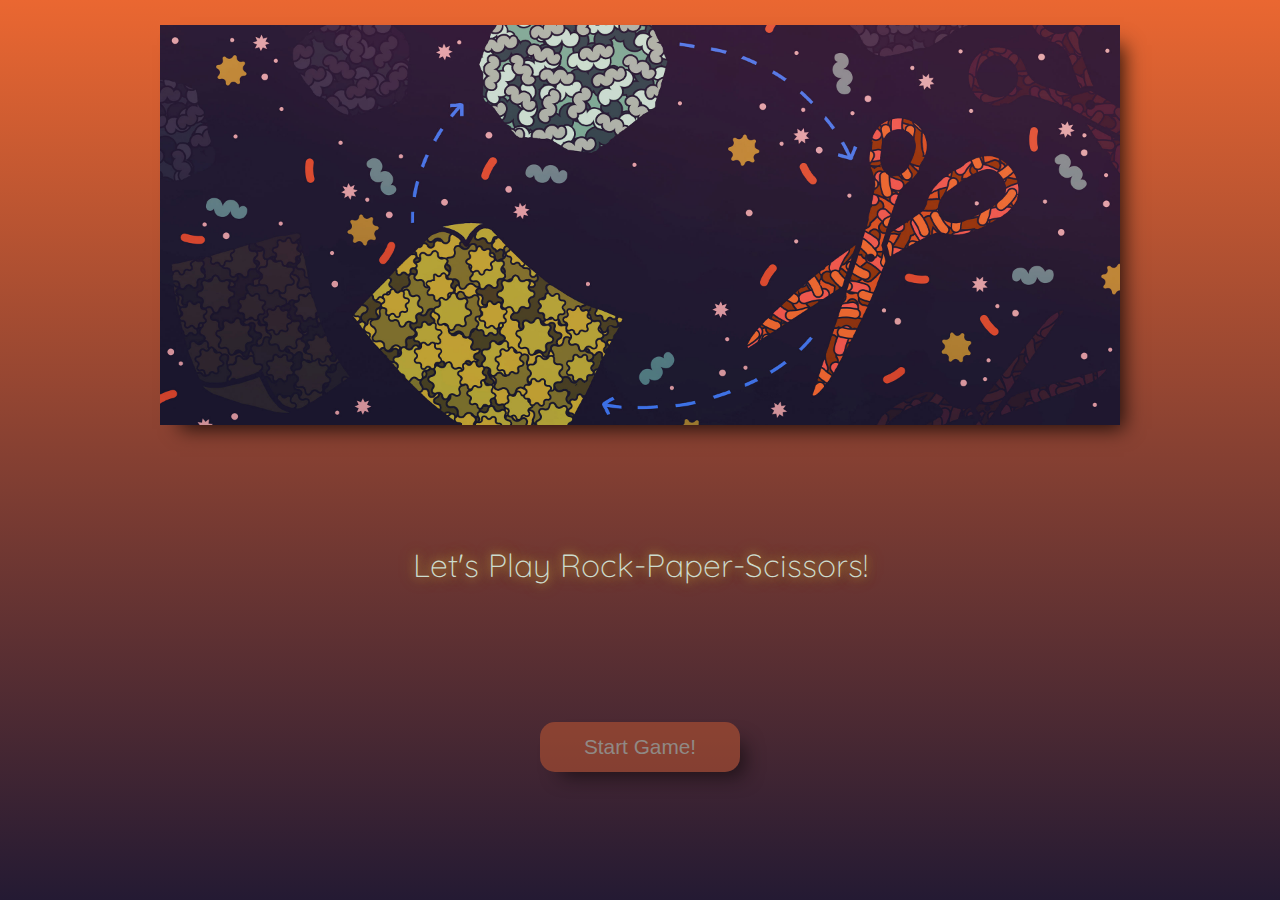
==== docs/index.html @ 83581713 "trying docs folder" ====
<!DOCTYPE html>
<html lang="en">
<head>
    <meta charset="UTF-8">
    <meta name="viewport" content="width=device-width, initial-scale=1.0">
    <title>Document</title>
    <link rel="stylesheet" href="/docs/css/style.css">
    <link href="https://fonts.googleapis.com/css?family=Quicksand:300,500" rel="stylesheet">
</head>
<body>
    
    <div class="body-container"> 
        <div class="bgImg">
            
        </div>
        <header>
            <h2 id="rock-paper-scissors-head">Let's Play Rock-Paper-Scissors!</h2>
        </header>
        <button onclick="document.location = '/docs/landing/landing.html'" id="start-game">Start Game!</button>  
    </div>
</body>
</html>
---- docs/css/style.css ----
body, html {
    margin: 0;
    padding: 0;
    height: 100vh;
    width: 100vw;
}

body {
    font-family: 'Quicksand', sans-serif;
}

.body-container {
    background: linear-gradient(#ea6731, #241a33);
    width: 100%;
    height: 100%;
    margin: 0;
    padding: 0;
    display: flex;
    flex-direction: column;
    /* justify-content: center; */
    align-items: center;
}

#rock-paper-scissors-head {
    margin-top: 100px;
    font-size: 2em;
    /* width: 50%; */
    /* -webkit-text-shadow: 12px 12px 19px -8px rgba(0,0,0,0.76);
    -moz-text-shadow: 12px 12px 19px -8px rgba(0,0,0,0.76);
    text-shadow: 12px 12px 19px -8px rgba(0,0,0,0.76); */
    color: #ccdcce;
    /* background: white; */
    /* background: linear-gradient(#e66465, #9198e5); */
    text-shadow: 0 0 15px rgba(192,159,52, .76), 0 0 10px rgba(192,159,52, .76);
    font-weight: 100;
    padding: 10px;
}

@media all and (max-width: 800px) {
    #rock-paper-scissors-head {
        width: 100%;
        font-size: 1.5em;
    }
}

#start-game {
    margin-top: 100px;
    border-radius: 15px;
    color: #b0b3a8;
    border: none;
    /* border: .5px solid rgba(228,101,50, .6); */
    background-color: rgba(228,101,50, .6);
    height: 50px;
    width: 200px;
    -webkit-box-shadow: 12px 12px 19px -8px rgba(0,0,0,0.76);
    -moz-box-shadow: 12px 12px 19px -8px rgba(0,0,0,0.76);
    box-shadow: 12px 12px 19px -8px rgba(0,0,0,0.76);

    font-size: 1.3em;
    font-weight: 100;
    transition: all .3s ease-in;
    opacity: .7;
}

#start-game:hover {
    opacity: .7;
}

.bgImg {
    background-image: url("/docs/src/spaceRPS.jpg");
    background-color: #cccccc;
    height: 400px;
    width: 75%;
    background-position: center;
    background-repeat: no-repeat;
    background-size: cover;
    position: relative;
    margin-bottom: 10px;
    margin: 10px;
    margin-top: 25px;
    -webkit-box-shadow: 12px 12px 19px -8px rgba(0,0,0,0.76);
    -moz-box-shadow: 12px 12px 19px -8px rgba(0,0,0,0.76);
    box-shadow: 12px 12px 19px -8px rgba(0,0,0,0.76);
}

@media all and (max-width: 800px) {
    .bgImg {
        /* background-repeat: inherit;
        background-position: inherit; */
        width: 90%;
        height: 300px;
    }
}
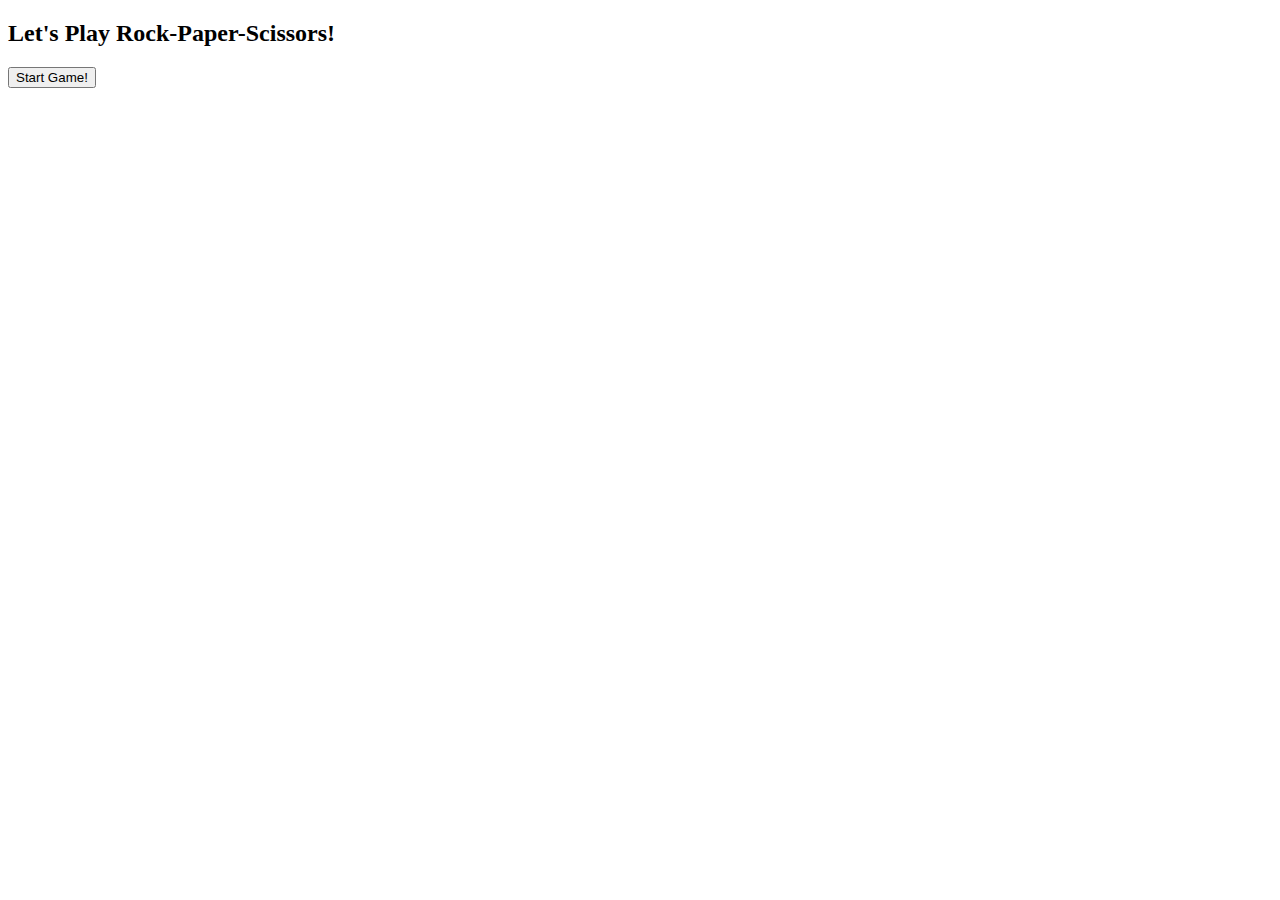
==== commit c2d46d4d: "updating file locations to be without forward slashes in front of paths" ====
--- a/docs/index.html
+++ b/docs/index.html
@@ -4,7 +4,7 @@
     <meta charset="UTF-8">
     <meta name="viewport" content="width=device-width, initial-scale=1.0">
     <title>Document</title>
-    <link rel="stylesheet" href="/docs/css/style.css">
+    <link rel="stylesheet" href="docs/css/style.css">
     <link href="https://fonts.googleapis.com/css?family=Quicksand:300,500" rel="stylesheet">
 </head>
 <body>
@@ -16,7 +16,7 @@
         <header>
             <h2 id="rock-paper-scissors-head">Let's Play Rock-Paper-Scissors!</h2>
         </header>
-        <button onclick="document.location = '/docs/landing/landing.html'" id="start-game">Start Game!</button>  
+        <button onclick="document.location = 'docs/landing/landing.html'" id="start-game">Start Game!</button>  
     </div>
 </body>
 </html>